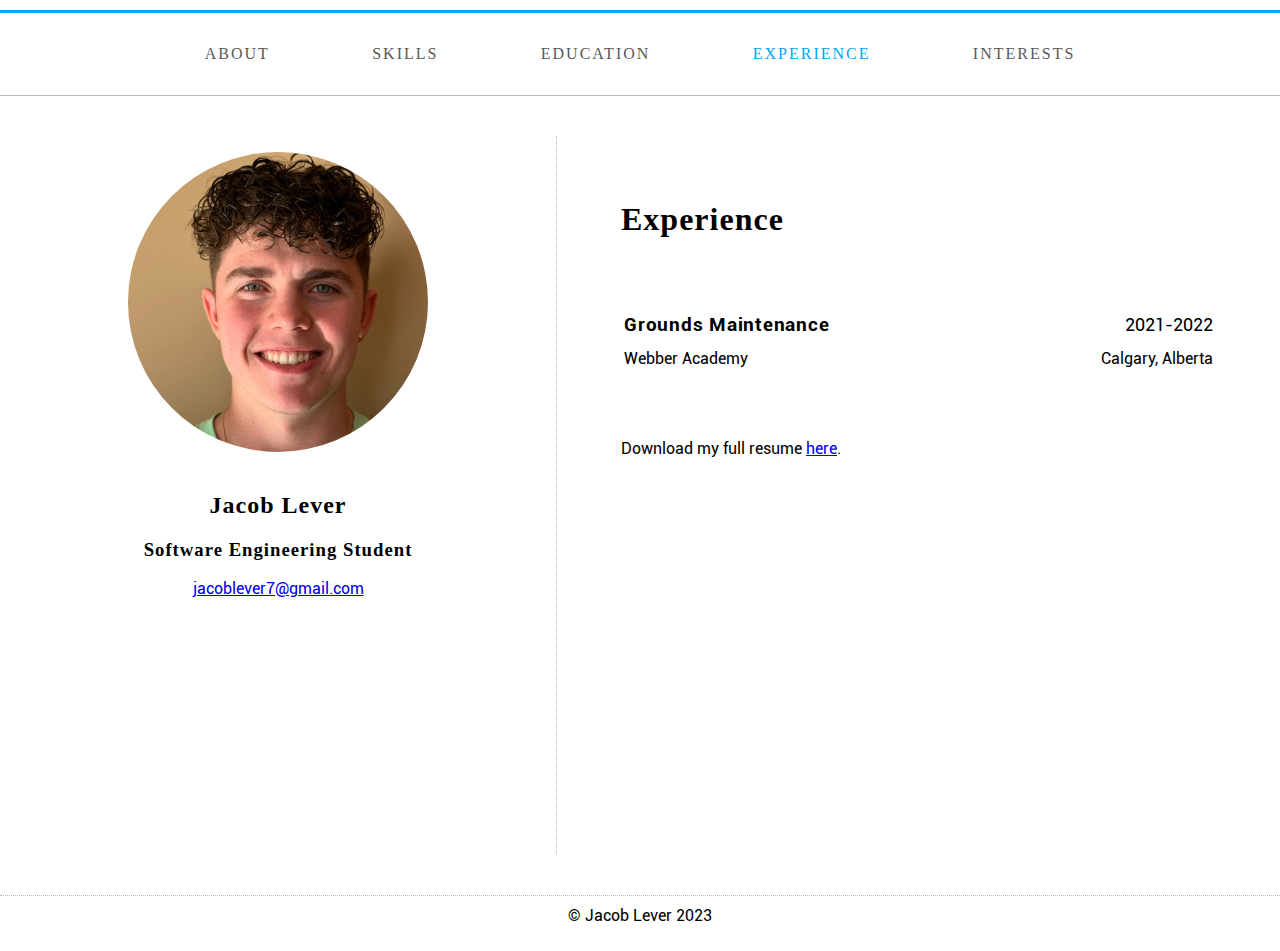
==== experience.html @ 2c29ad1a "add website files'" ====
<!DOCTYPE html>
<html lang="en-US">
  <head>
    <meta charset="utf-8">
    <meta name="viewport" content="width=device-width">
    <title>ENSF 381 Assignment 04 - Jacob Lever</title>
    <link rel="stylesheet" href="style.css" />
  </head>
  <body>
    <nav><a href="index.html">About</a><a href="skills.html">Skills</a>
      <a href="education.html">Education</a><a class="active" href="experience.html">Experience</a>
      <a href="interests.html">Interests</a>
    </nav>
    <div class="box">
      <div class="sidebar">
          <p>
              <img src="jacob-portrait.jpg" alt="Jacob-Lever-Portrait">
          </p>
          <h2>Jacob Lever</h2>
          <h3>Software Engineering Student</h3>
          <a href="mailto: jacoblever7@gmail.com">jacoblever7@gmail.com</a>
      </div>
      
      <div class="body">

        <h1>Experience</h1>

        <table class="qualifications">
          <tr>
              <td><strong>Grounds Maintenance</strong></td>
              <td class="large">2021-2022</td>   
          </tr>
          <tr class="spacing-small"></tr>
          <tr>
              <td>Webber Academy</td>
              <td>Calgary, Alberta</td>
          </tr>
          <tr class="spacing"></tr>
        </table>
        <p>Download my full resume <a href="Jacob_Lever_RESUME - DEC 2022.pdf" target="_blank">here</a>.</p>
      </div>
    </div>
    <div class="footer">
      <p> &copy; Jacob Lever 2023</p>
    </div>
  </body>
</html>
---- style.css ----
@font-face {
        font-family: 'gidole';
        src: url(https://www.wfonts.com/search?kwd=gidole-regular.woff) format("woff");
    
    }

    @font-face {
        font-family: 'paragraph';
        src: url(fonts/roboto/Roboto-Regular.ttf);
    }
    @font-face{
        font-family: 'paragraph-bold';
        src: url(fonts/roboto/Roboto-Bold.ttf)
    }
    
    body{
    margin:0;
    margin-top: 10px;
    }

    h1, h2, h3{
        font-family: 'gidole';
        letter-spacing: 1px;
    }

    h2{
        margin-bottom: 1px;
    }

    p, td, a, li{
        font-family: 'paragraph';
    }

    li{
        font-size: large;
        padding: 10px;
    }

    td strong{
        font-family: 'paragraph-bold';
        font-size: larger;
        letter-spacing: 0.75px;
    }

    td.large{
        font-size: large;
    }

    i{
        font-family: 'paragraph';
        font-style: italic;
        margin-top: 10%;
        color: #006494;
        font-size: 18px;
    }

    img{
        width: 300px;
        height: 300px;
        border-radius: 50%;
        object-fit:cover;
        object-position: 1000% 10%  
    }
    
    nav{
    position: static;
    top: 0;
    width: 100%;
    margin: 1;
    text-transform: uppercase;
    display: flex;
    border-top: 3px solid #00A6FB;
    border-bottom: 1px solid #bababa;
    justify-content: center;
    }
    
    nav a{
    font-family: 'gidole';
    letter-spacing: 2px;
    display: inline-block;
    color:#595959;
    text-align: center;
    padding: 2.5% 4%;
    text-decoration:none;
    }
    
    a:hover:not(.active){
    color: #00A6FB;
    }
    
    a.active {
    color: #00A6FB;
    }

    div {
        display: flex;
        margin-top: 20px;
    }

    div.sidebar{
        flex-direction: column;
        padding-left: 10%;
        padding-right: 10%;
        padding-bottom: 20%;
        border-right: 1px dotted #bababa;
        text-align: center;
        margin-bottom: 5px;
    }

    div.body{
        flex-direction: column;
        width: 100%;
        margin: 5%;
    }

    div.body table.qualifications{
        margin-top: 50px;
    }

    div.body table.skills{
        margin-top: 50px;
        width: 100%; 
    }

    td progress{
        width: 100%;
        height: 35px;
    }
   
    table.qualifications td:nth-child(2){
        text-align: right; 
    }

    table tr:nth-child(3){
        margin-top: 10px;
    }

    tr.spacing{
        height: 50px;
    }

    tr.spacing-small{
        height: 7px
    }

    .footer p{
        position: static;
        left: 0;
        bottom: 0;
        width: 100%;
        background-color: white;
        text-align: center;
        border-top: 1px dotted #bababa;
        padding: 10px 20px;
        
    }

    @media only screen and (max-width:1040px){
       
        div.box{
            display: flex;
            flex-direction: column;
        }
        div.body{
            width:auto;
        }
        div.sidebar{
            border-right: none;
            border-bottom: 1px dotted #bababa; 
            padding-bottom: 8%;
        }
        
        img{
            width: 225px;
            height: 225px;
        }

    }

    @media only screen and (max-width:670px){
        nav a{
            letter-spacing: normal;
            padding: 2.5% 2%;
        }
    }
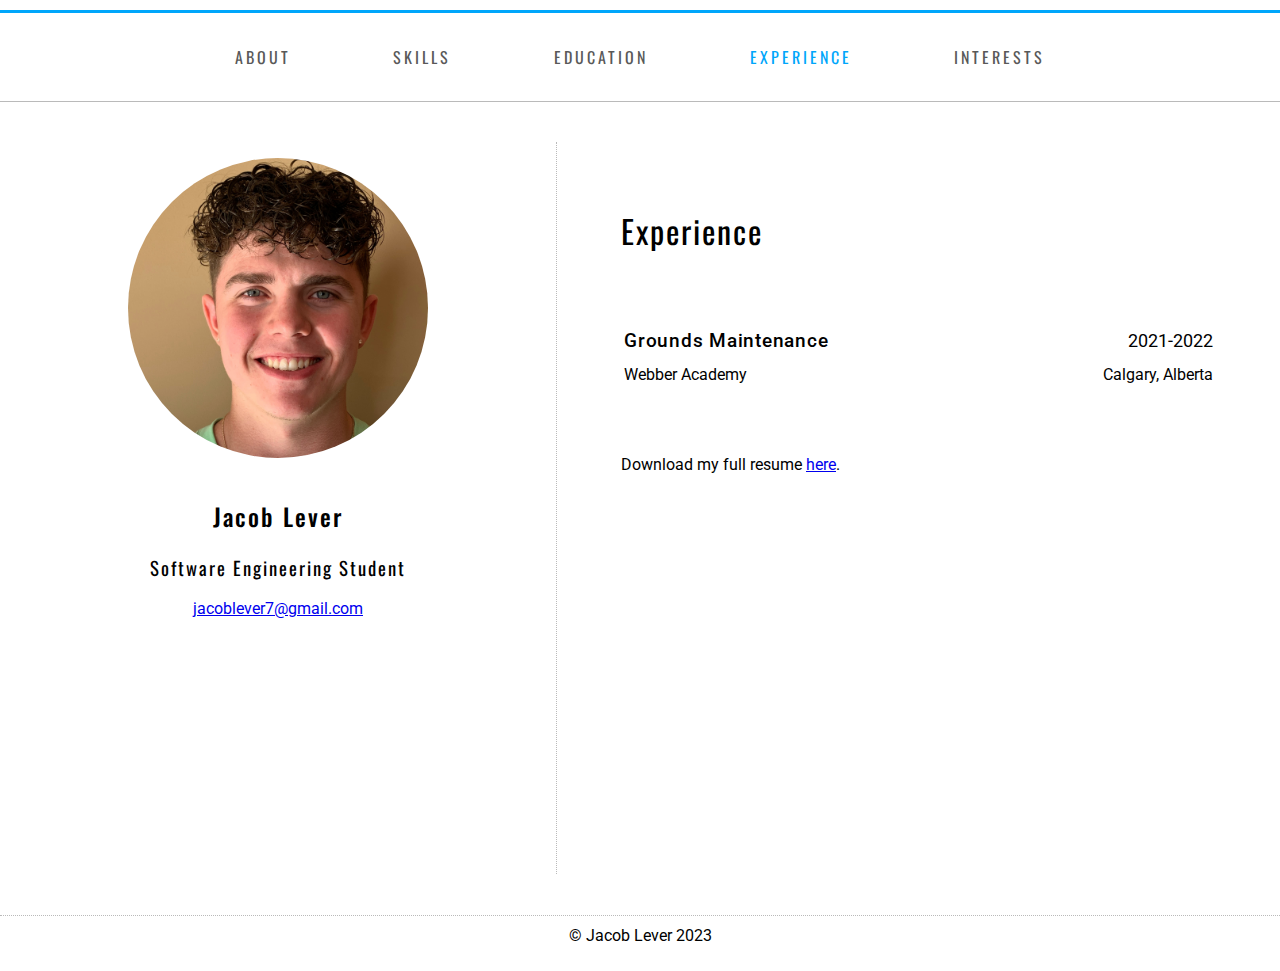
==== commit 6ad72f80: "update resume" ====
--- a/experience.html
+++ b/experience.html
@@ -37,7 +37,7 @@
           </tr>
           <tr class="spacing"></tr>
         </table>
-        <p>Download my full resume <a href="Jacob_Lever_RESUME - DEC 2022.pdf" target="_blank">here</a>.</p>
+        <p>Download my full resume <a href="Jacob_Lever_RESUME - FEB 2023.pdf" target="_blank">here</a>.</p>
       </div>
     </div>
     <div class="footer">
--- a/style.css
+++ b/style.css
@@ -1,35 +1,29 @@
 
-    @font-face {
-        font-family: 'gidole';
-        src: url(https://www.wfonts.com/search?kwd=gidole-regular.woff) format("woff");
     
-    }
+    @import url('https://fonts.googleapis.com/css2?family=Oswald:wght@200;300;400;500;600;700&display=swap');
 
-    @font-face {
-        font-family: 'paragraph';
-        src: url(fonts/roboto/Roboto-Regular.ttf);
-    }
-    @font-face{
-        font-family: 'paragraph-bold';
-        src: url(fonts/roboto/Roboto-Bold.ttf)
-    }
+    @import url('https://fonts.googleapis.com/css2?family=Roboto:ital,wght@0,100;0,300;0,400;0,500;0,700;0,900;1,100;1,300;1,400;1,500;1,700;1,900&display=swap');
     
     body{
     margin:0;
     margin-top: 10px;
     }
 
-    h1, h2, h3{
-        font-family: 'gidole';
-        letter-spacing: 1px;
+    h1, h3{
+        font-family: 'Oswald', sans-serif;
+        letter-spacing: 2px;
+        font-weight: normal;
     }
 
     h2{
+        font-family: 'Oswald', sans-serif;
+        letter-spacing: 2.1px;
+        font-weight: 500;
         margin-bottom: 1px;
     }
 
     p, td, a, li{
-        font-family: 'paragraph';
+        font-family: 'Roboto', sans-serif;
     }
 
     li{
@@ -38,9 +32,10 @@
     }
 
     td strong{
-        font-family: 'paragraph-bold';
+        font-family: 'Roboto', sans-serif;
         font-size: larger;
         letter-spacing: 0.75px;
+        font-weight: 500;
     }
 
     td.large{
@@ -48,7 +43,7 @@
     }
 
     i{
-        font-family: 'paragraph';
+        font-family: 'Roboto', sans-serif;
         font-style: italic;
         margin-top: 10%;
         color: #006494;
@@ -76,8 +71,8 @@
     }
     
     nav a{
-    font-family: 'gidole';
-    letter-spacing: 2px;
+    font-family: 'Oswald', sans-serif;
+    letter-spacing: 3px;
     display: inline-block;
     color:#595959;
     text-align: center;
